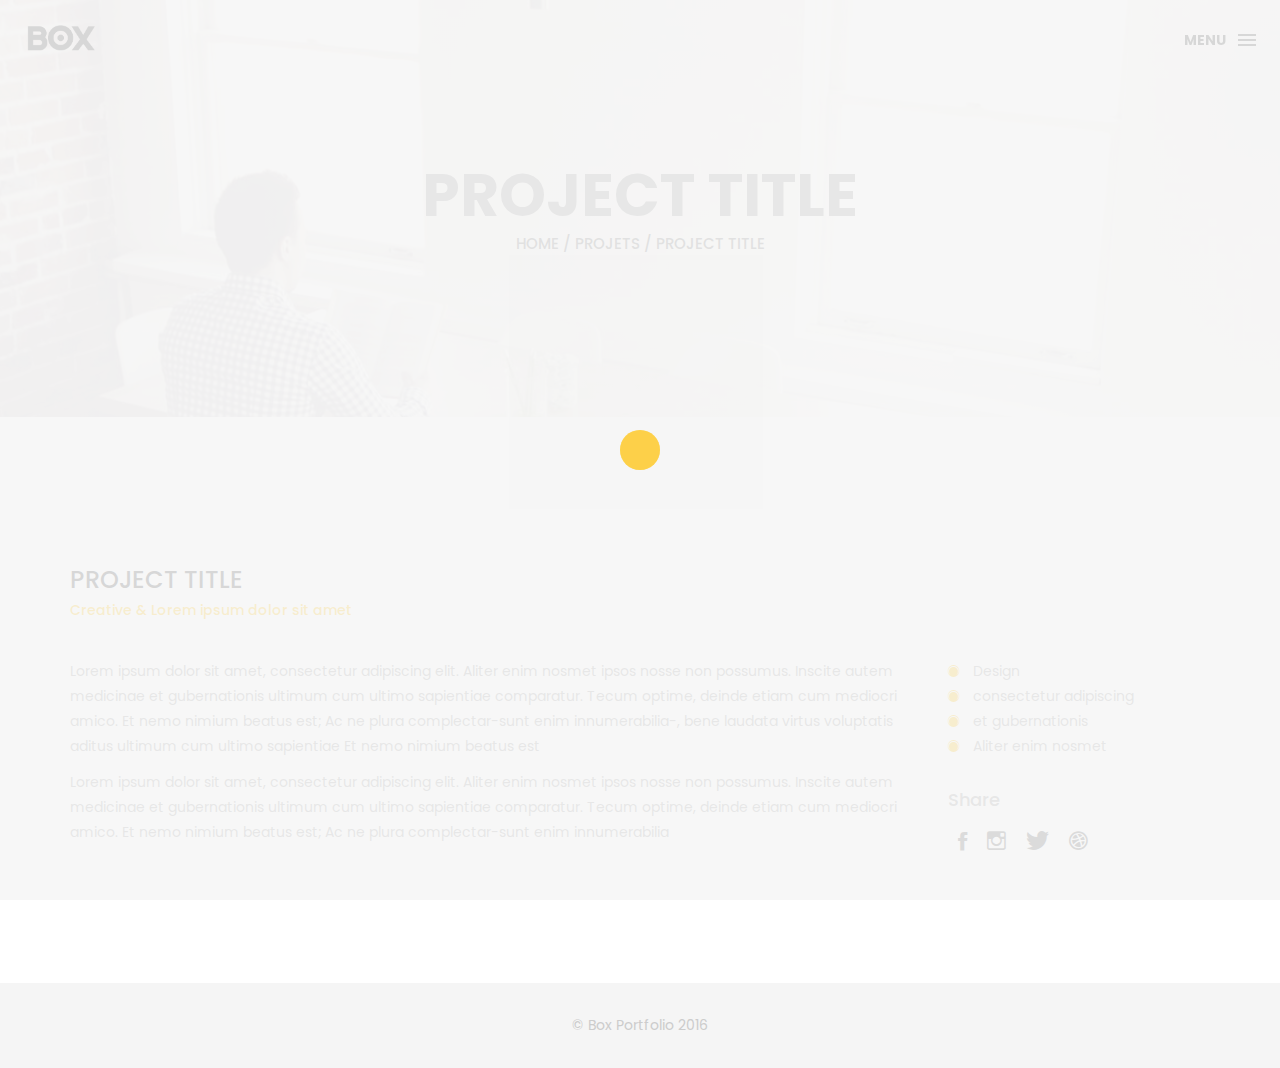
==== single-project.html @ f4066c1e "y a otut" ====
<!DOCTYPE html>
<html lang="en">

<head>
    <meta charset="utf-8">
    <meta http-equiv="X-UA-Compatible" content="IE=edge">
    <meta name="viewport" content="width=device-width, initial-scale=1">
    <!-- The above 3 meta tags *must* come first in the head; any other head content must come *after* these tags -->
    <title>Baptiste Virmont</title>
    <link rel="icon" href="img/fav.png" type="image/x-icon">

    <!-- Bootstrap -->
    <link href="css/bootstrap.min.css" rel="stylesheet">
    <link href="ionicons/css/ionicons.min.css" rel="stylesheet">

    <!-- main css -->
    <link href="css/style.css" rel="stylesheet">


    <!-- modernizr -->
    <script src="js/modernizr.js"></script>

    <!-- HTML5 shim and Respond.js for IE8 support of HTML5 elements and media queries -->
    <!-- WARNING: Respond.js doesn't work if you view the page via file:// -->
    <!--[if lt IE 9]>
      <script src="https://oss.maxcdn.com/html5shiv/3.7.2/html5shiv.min.js"></script>
      <script src="https://oss.maxcdn.com/respond/1.4.2/respond.min.js"></script>
    <![endif]-->
</head>

<body>

    <!-- Preloader -->
    <div id="preloader">
        <div class="pre-container">
            <div class="spinner">
                <div class="double-bounce1"></div>
                <div class="double-bounce2"></div>
            </div>
        </div>
    </div>
    <!-- end Preloader -->

    <div class="container-fluid">
       <!-- box-header -->
        <header class="box-header">
            <div class="box-logo">
                <a href="index.html"><img src="img/logo.png" width="80" alt="Logo"></a>
            </div>
            <!-- box-nav -->
            <a class="box-primary-nav-trigger" href="#0">
                <span class="box-menu-text">Menu</span><span class="box-menu-icon"></span>
            </a>
            <!-- box-primary-nav-trigger -->
        </header>
        <!-- end box-header -->
        
        <!-- nav -->
        <nav>
            <ul class="box-primary-nav">
                <li class="box-label">About me</li>

                <li><a href="index.html">Intro</a></li>
                <li><a href="about.html">About me</a></li>
                <li><a href="services.html">services</a></li>
                <li><a href="portfolio.html">projets</a> <i class="ion-ios-circle-filled color"></i></li>
                <li><a href="contact.html">contact me</a></li>



                <li class="box-label">Follow me</li>

                <li class="box-social"><a href="#0"><i class="ion-social-facebook"></i></a></li>
                <li class="box-social"><a href="#0"><i class="ion-social-instagram-outline"></i></a></li>
                <li class="box-social"><a href="#0"><i class="ion-social-twitter"></i></a></li>
                <li class="box-social"><a href="#0"><i class="ion-social-dribbble"></i></a></li>
            </ul>
        </nav>
        <!-- end nav -->
    </div>
    
    <!-- top-bar -->
    <div class="top-bar">
        <h1>project title</h1>
        <p><a href="#">Home</a> / <a href="#">projets</a> / project title</p>
    </div>
    <!-- end top-bar -->
    
    <!-- main-container -->
    <div class="container main-container">
        <div class="col-md-12">
            <img src="http://placehold.it/1920x1080" alt="" class="img-responsive" />
            <div class="h-30"></div>
        </div>

        <div class="col-md-12">
            <h3 class="text-uppercase">project title</h3>
            <h5>Creative & Lorem ipsum dolor sit amet</h5>
            <div class="h-30"></div>
        </div>

        <div class="col-md-9">
            <p>Lorem ipsum dolor sit amet, consectetur adipiscing elit. Aliter enim nosmet ipsos nosse non possumus. Inscite autem medicinae et gubernationis ultimum cum ultimo sapientiae comparatur. Tecum optime, deinde etiam cum mediocri amico. Et nemo nimium beatus est; Ac ne plura complectar-sunt enim innumerabilia-, bene laudata virtus voluptatis aditus ultimum cum ultimo sapientiae Et nemo nimium beatus est </p>

            <p>Lorem ipsum dolor sit amet, consectetur adipiscing elit. Aliter enim nosmet ipsos nosse non possumus. Inscite autem medicinae et gubernationis ultimum cum ultimo sapientiae comparatur. Tecum optime, deinde etiam cum mediocri amico. Et nemo nimium beatus est; Ac ne plura complectar-sunt enim innumerabilia </p>
        </div>

        <div class="col-md-3">
            <ul class="cat-ul">
                <li><i class="ion-ios-circle-filled"></i> Design</li>
                <li><i class="ion-ios-circle-filled"></i> consectetur adipiscing</li>
                <li><i class="ion-ios-circle-filled"></i> et gubernationis</li>
                <li><i class="ion-ios-circle-filled"></i> Aliter enim nosmet</li>
            </ul>
            <div class="h-10"></div>
            <h4>Share</h4>
            <ul class="social-ul">
                <li class="box-social"><a href="#0"><i class="ion-social-facebook"></i></a></li>
                <li class="box-social"><a href="#0"><i class="ion-social-instagram-outline"></i></a></li>
                <li class="box-social"><a href="#0"><i class="ion-social-twitter"></i></a></li>
                <li class="box-social"><a href="#0"><i class="ion-social-dribbble"></i></a></li>
            </ul>
        </div>
    </div>
    <!-- end main-container -->


    <!-- footer -->
    <footer>
        <div class="container-fluid">
            <p class="copyright">© Box Portfolio 2016</p>
        </div>
    </footer>
    <!-- end footer -->
    
    <!-- back to top -->
    <a href="#0" class="cd-top"><i class="ion-android-arrow-up"></i></a>
    <!-- end back to top -->




    <!-- jQuery -->
    <script src="js/jquery-2.1.1.js"></script>
    <!--  plugins -->
    <script src="js/bootstrap.min.js"></script>
    <script src="js/menu.js"></script>
    <script src="js/animated-headline.js"></script>
    <script src="js/isotope.pkgd.min.js"></script>


    <!--  custom script -->
    <script src="js/custom.js"></script>

</body>

</html>
---- css/style.css ----
/*
* Box Theme
* Created by : Ahmed Eissa
* website : www.ahmedessa.net
* behance : https://www.behance.net/3essa
*/


/* Table of Content
==================================================
	- Google fonts & font family -
	- General -
    - typography -
    - Preloader -
	- Header -
    - box intro section -
    - Portfoilo section -
    - Footer -
    - About page -
    - Services page -
    - contact page -
    - Portfolio single page -
    - Responsive media queries -
*/


/* Google fonts & font family
==================================================*/

@import url(https://fonts.googleapis.com/css?family=Poppins:400,500,600,700);

/* General
==================================================*/

html,
body {
    height: 100%;
    font-family: 'Poppins', sans-serif;
    line-height: 1.8;
    color: #999
}

.no-padding {
    padding-left: 0;
    padding-right: 0;
}

.no-padding [class^="col-"] {
    padding-left: 0;
    padding-right: 0;
}

.main-container {
    padding: 100px 0;
}

.center {
    text-align: center;
}

a {
    -webkit-transition: all .3s;
    transition: all .3s
}

.uppercase {
    text-transform: uppercase;
}

.h-30 {
    height: 30px
}

.h-10 {
    height: 10px
}

.color {
    color: #ffbf00;
    font-size: 11px;
}


/* typography
==================================================*/

h1 {
    color: #393939;
    font-size: 60px;
    text-transform: uppercase;
}

h3 {
    color: #393939;
}

h5 {
    color: #ffbf00;
}


/* preloader
==================================================*/

#preloader {
    position: fixed;
    top: 0;
    left: 0;
    right: 0;
    bottom: 0;
    background-color: #f5f5f5;
    /* change if the mask should be a color other than white */
    z-index: 1000;
    /* makes sure it stays on top */
}

.pre-container {
    position: absolute;
    left: 50%;
    top: 50%;
    bottom: auto;
    right: auto;
    -webkit-transform: translateX(-50%) translateY(-50%);
    transform: translateX(-50%) translateY(-50%);
    text-align: center;
}

.spinner {
    width: 40px;
    height: 40px;
    position: relative;
    margin: 100px auto;
}

.double-bounce1,
.double-bounce2 {
    width: 100%;
    height: 100%;
    border-radius: 50%;
    background-color: #ffbf00;
    opacity: 0.6;
    position: absolute;
    top: 0;
    left: 0;
    -webkit-animation: bounce 2.0s infinite ease-in-out;
    animation: bounce 2.0s infinite ease-in-out;
}

.double-bounce2 {
    -webkit-animation-delay: -1.0s;
    animation-delay: -1.0s;
}

@-webkit-keyframes bounce {
    0%,
    100% {
        -webkit-transform: scale(0.0)
    }
    50% {
        -webkit-transform: scale(1.0)
    }
}

@keyframes bounce {
    0%,
    100% {
        transform: scale(0.0);
        -webkit-transform: scale(0.0);
    }
    50% {
        transform: scale(1.0);
        -webkit-transform: scale(1.0);
    }
}


/* headr
==================================================*/

.box-header {
    position: absolute;
    top: 0;
    left: 0;
    background: rgba(255, 255, 255, 0.95);
    height: 50px;
    width: 100%;
    z-index: 3;
    box-shadow: 0 1px 2px rgba(0, 0, 0, 0.3);
    -webkit-font-smoothing: antialiased;
    -moz-osx-font-smoothing: grayscale;
}

.box-header {
    height: 80px;
    background: transparent;
    box-shadow: none;
}

.box-header {
    -webkit-transition: background-color 0.3s;
    transition: background-color 0.3s;
    -webkit-transform: translate3d(0, 0, 0);
    transform: translate3d(0, 0, 0);
    -webkit-backface-visibility: hidden;
    backface-visibility: hidden;
}

.box-header.is-fixed {
    position: fixed;
    top: -80px;
    background-color: rgba(255, 255, 255, 0.96);
    -webkit-transition: -webkit-transform 0.3s;
    transition: -webkit-transform 0.3s;
    transition: transform 0.3s;
    transition: transform 0.3s, -webkit-transform 0.3s;
}

.box-header.is-visible {
    -webkit-transform: translate3d(0, 100%, 0);
    transform: translate3d(0, 100%, 0);
}

.box-header.menu-is-open {
    background-color: rgba(255, 255, 255, 0.96);
}

.box-logo {
    display: block;
    padding: 20px;
}

.box-primary-nav-trigger {
    position: absolute;
    right: 0;
    top: 0;
    height: 100%;
    width: 50px;
    background-color: #fff;
}

.box-primary-nav-trigger .box-menu-text {
    color: #393939;
    text-transform: uppercase;
    font-weight: 700;
    display: none;
}

.box-primary-nav-trigger .box-menu-icon {
    display: inline-block;
    position: absolute;
    left: 50%;
    top: 50%;
    bottom: auto;
    right: auto;
    -webkit-transform: translateX(-50%) translateY(-50%);
    transform: translateX(-50%) translateY(-50%);
    width: 18px;
    height: 2px;
    background-color: #393939;
    -webkit-transition: background-color 0.3s;
    transition: background-color 0.3s;
    list-style: none;
}

.box-primary-nav-trigger .box-menu-icon::before,
.box-primary-nav-trigger .box-menu-icon:after {
    content: '';
    width: 100%;
    height: 100%;
    position: absolute;
    background-color: #393939;
    right: 0;
    -webkit-transition: -webkit-transform .3s, top .3s, background-color 0s;
    -webkit-transition: top .3s, background-color 0s, -webkit-transform .3s;
    transition: top .3s, background-color 0s, -webkit-transform .3s;
    transition: transform .3s, top .3s, background-color 0s;
    transition: transform .3s, top .3s, background-color 0s, -webkit-transform .3s;
}

.box-primary-nav-trigger .box-menu-icon::before {
    top: -5px;
}

.box-primary-nav-trigger .box-menu-icon::after {
    top: 5px;
}

.box-primary-nav-trigger .box-menu-icon.is-clicked {
    background-color: rgba(255, 255, 255, 0);
}

.box-primary-nav-trigger .box-menu-icon.is-clicked::before,
.box-primary-nav-trigger .box-menu-icon.is-clicked::after {
    background-color: 393939;
}

.box-primary-nav-trigger .box-menu-icon.is-clicked::before {
    top: 0;
    -webkit-transform: rotate(135deg);
    transform: rotate(135deg);
}

.box-primary-nav-trigger .box-menu-icon.is-clicked::after {
    top: 0;
    -webkit-transform: rotate(225deg);
    transform: rotate(225deg);
}

.box-primary-nav-trigger {
    width: 100px;
    padding-left: 1em;
    background-color: transparent;
    height: 30px;
    line-height: 30px;
    right: 10px;
    top: 50%;
    bottom: auto;
    -webkit-transform: translateY(-50%);
    transform: translateY(-50%);
}

.box-primary-nav-trigger .box-menu-text {
    display: inline-block;
}

.box-primary-nav-trigger .box-menu-icon {
    left: auto;
    right: 1em;
    -webkit-transform: translateX(0) translateY(-50%);
    transform: translateX(0) translateY(-50%);
}

.box-primary-nav {
    position: fixed;
    left: 0;
    top: 0;
    height: 100%;
    width: 100%;
    background: rgba(0, 0, 0, 0.96);
    z-index: 2;
    text-align: center;
    padding: 50px 0;
    -webkit-backface-visibility: hidden;
    backface-visibility: hidden;
    overflow: auto;
    -webkit-overflow-scrolling: touch;
    -webkit-transform: translateY(-100%);
    transform: translateY(-100%);
    -webkit-transition-property: -webkit-transform;
    transition-property: -webkit-transform;
    transition-property: transform;
    transition-property: transform, -webkit-transform;
    -webkit-transition-duration: 0.4s;
    transition-duration: 0.4s;
    list-style: none;
}

.box-primary-nav li {
    font-size: 22px;
    font-size: 1.375rem;
    font-weight: 300;
    -webkit-font-smoothing: antialiased;
    -moz-osx-font-smoothing: grayscale;
    margin: .2em 0;
    text-transform: capitalize;
}

.box-primary-nav a {
    display: inline-block;
    padding: .4em 1em;
    border-radius: 0.25em;
    -webkit-transition: all 0.2s;
    transition: all 0.2s;
    color: #fff;
    text-decoration: none;
    font-weight: bold;
}
.box-primary-nav a:focus {
    outline: none;
}

.no-touch .box-primary-nav a:hover {
    text-decoration: none;
    color: #ddd;
}

.box-primary-nav .box-label {
    color: #ffbf00;
    text-transform: uppercase;
    font-weight: 700;
    font-size: 17px;
    margin: 2.4em 0 .8em;
}

.box-primary-nav .box-social {
    display: inline-block;
    margin: 10px .4em;
}

.box-primary-nav .box-social a {
    width: 30px;
    height: 30px;
    padding: 0;
    font-size: 30px
}

.box-primary-nav.is-visible {
    -webkit-transform: translateY(0);
    transform: translateY(0);
}

.box-primary-nav {
    padding: 150px 0 0;
}

.box-primary-nav li {
    font-size: 18px;
}


/* box-intro
==================================================*/

.box-intro {
    text-align: center;
    display: table;
    height: 100vh;
    width: 100%;
}

.box-intro .table-cell {
    display: table-cell;
    vertical-align: middle;
}

.box-intro em {
    font-style: normal;
    text-transform: uppercase
}

.box-intro h5 {
    letter-spacing: 4px;
    text-transform: uppercase;
    color: #999;
    line-height: 1.7
}
.box-btn-about,
.box-btn-contact {
    display: inline-block;
}

.box-btn-about a,
.box-btn-contact a {
    margin-left: 0;
    background-color: white; /* Change color to white */
    padding: 5px 15px; /* Decrease padding for smaller buttons */
    color: #ffbf00; /* Change text color to yellow */
    border-radius: 25px;
    text-decoration: none;
    transition: background-color 0.3s ease, color 0.3s ease; /* Add transition for color */
    font-size: 16px; /* Decrease font size */
}

.box-btn-about a:hover,
.box-btn-contact a:hover {
    background-color: #ffbf00; /* Change color to yellow on hover */
    color: white; /* Change text color to white on hover */
}

/* portfolio section
==================================================*/

.portfolio .categories-grid span {
    font-size: 30px;
    margin-bottom: 30px;
    display: inline-block;
}

.portfolio .categories-grid .categories ul li {
    list-style: none;
    margin: 20px 0;
}

.portfolio .categories-grid .categories ul li a {
    display: inline-block;
    color: #60606e;
    padding: 0 10px;
    margin: 0 10px;
    -webkit-transition: all .2s ease-in-out .2s;
    transition: all .2s ease-in-out .2s;
}

.portfolio .categories-grid .categories ul li a:hover,
.portfolio .categories-grid .categories ul li a:focus {
    text-decoration: none;
}

.portfolio .categories-grid .categories ul li a.active {
    margin-left: 0;
    background-color: #ffbf00;
    padding: 0px 20px;
    color: white;
    border-radius: 25px;
    text-decoration: none;
}

.portfolio_filter {
    padding-left: 0;
}

.portfolio_item {
    position: relative;
    overflow: hidden;
    display: block;
}

.portfolio_item .portfolio_item_hover {
    position: absolute;
    top: 0px;
    left: 0px;
    height: 100%;
    width: 100%;
    background-color: rgba(0, 0, 0, .8);
    -webkit-transform: translate(-100%);
    transform: translate(-100%);
    opacity: 0;
    -webkit-transition: all .2s ease-in-out;
    transition: all .2s ease-in-out;
}

.portfolio_item .portfolio_item_hover .item_info {
    text-align: center;
    position: absolute;
    top: 50%;
    left: 50%;
    -webkit-transform: translate(-50%, -50%);
    transform: translate(-50%, -50%);
    padding: 10px;
    width: 100%;
    font-weight: bold;
}

.portfolio_item .portfolio_item_hover .item_info span {
    display: block;
    color: #fff;
    font-size: 18px;
    -webkit-transform: translateX(-100px);
    transform: translateX(-100px);
    -webkit-transition: all .2s ease-in-out .2s;
    transition: all .2s ease-in-out .2s;
    opacity: 0;
}

.portfolio_item .portfolio_item_hover .item_info em {
    font-style: normal;
    display: inline-block;
    background-color: #ffbf00;
    padding: 5px 20px;
    border-radius: 25px;
    color: #333;
    margin-top: 10px;
    -webkit-transform: translateX(-100px);
    transform: translateX(-100px);
    -webkit-transition: all .3s ease-in-out .3s;
    transition: all .3s ease-in-out .3s;
    opacity: 0;
    font-size: 10px;
    letter-spacing: 2px;
}

.portfolio_item:hover .portfolio_item_hover {
    opacity: 1;
    -webkit-transform: translateX(0);
    transform: translateX(0);
}

.portfolio_item:hover .item_info em,
.portfolio_item:hover .item_info span {
    opacity: 1;
    -webkit-transform: translateX(0);
    transform: translateX(0);
}

.portfolio .categories-grid .categories ul li {
    float: left;
}

.portfolio .categories-grid .categories ul li a {
    padding: 0 10px;
    -webkit-transition: all .2s ease-in-out .2s;
    transition: all .2s ease-in-out .2s;
}

.portfolio_filter {
    padding-left: 0;
    display: inline-block;
    margin: 0 auto;
    text-align: center;
    margin-bottom: 50px;
}

.portfolio-inner {
    padding-bottom: 0 !important;
    padding-top: 55px;
}


/* footer
==================================================*/

footer {
    padding: 30px 0;
    text-align: center;
    background: #f5f5f5
}

.copyright {
    color: #ccc;
    margin-bottom: 0;
}

footer img {
    margin: 0 auto;
}


/* backto top
==================================================*/

.cd-top {
    display: inline-block;
    height: 40px;
    width: 40px;
    position: fixed;
    bottom: 20px;
    line-height: 40px;
    font-size: 20px;
    right: 10px;
    text-align: center;
    color: #fff;
    background: rgba(255, 191, 0, 0.8);
    visibility: hidden;
    opacity: 0;
    -webkit-transition: opacity .3s 0s, visibility 0s .3s;
    transition: opacity .3s 0s, visibility 0s .3s;
}

.cd-top.cd-is-visible,
.cd-top.cd-fade-out,
.no-touch .cd-top:hover {
    -webkit-transition: opacity .3s 0s, visibility 0s 0s;
    transition: opacity .3s 0s, visibility 0s 0s;
}

.cd-top.cd-is-visible {
    /* the button becomes visible */
    visibility: visible;
    opacity: 1;
}

.cd-top.cd-fade-out {
    opacity: .5;
}

.no-touch .cd-top:hover,
.no-touch .cd-top:focus {
    background-color: #ffbf00;
    opacity: 1;
    color: #fff;
}


/* About page
==================================================*/

.top-bar {
    color: #333;
    padding: 150px 0 150px;
    background: -webkit-linear-gradient( rgba(255, 255, 255, .8), rgba(255, 255, 255, .8)), url(../img/01.jpg);
    background: linear-gradient( rgba(255, 255, 255, .8), rgba(255, 255, 255, .8)), url(../img/01.jpg);
    background-size: cover;
    background-attachment: fixed;
    background-position: center center;
    text-align: center;
}

.top-bar h1 {
    font-size: 60px;
    text-transform: uppercase;
    font-weight: 700;
    color: #999;
    line-height: 50px;
}

.top-bar p {
    font-size: 15px;
    text-transform: uppercase;
    font-weight: 500;
    color: #777;
}

.top-bar p a {
    color: #777;
}

.top-bar p a:hover,
.top-bar p a:focus {
    color: #555;
    text-decoration: none;
}

.social-ul {
    list-style: none;
    display: inline-block;
    padding-left: 0;
}

.social-ul li {
    margin: 0 10px;
    float: left;
}

.social-ul li a {
    font-size: 25px;
    color: #555;
    -webkit-transition: all .3s;
    transition: all .3s;
}

.social-ul li a:hover {
    color: #888;
}


/* Services page
==================================================*/

.size-50 {
    font-size: 50px;
}

.service-box {
    margin-bottom: 30px;
}

.service-box h3 {
    margin-top: 0;
}


/* contact page
==================================================*/

.details-text i {
    margin-right: 10px;
}

.textarea-contact {
    height: 200px;
    width: 100%;
    border: solid 1px rgba(0, 0, 0, .1);
    position: relative;
}

.textarea-contact textarea {
    height: 100%;
    width: 100%;
    border: 0;
    padding: 20px;
    background-color: transparent;
    float: left;
    z-index: 2;
    font-size: 14px;
    color: #9a9a9a;
    resize: none;
}

.textarea-contact > span {
    position: absolute;
    top: 20px;
    left: 20px;
    -webkit-transform: translateY(-50%);
    transform: translateY(-50%);
    font-size: 12px;
    text-transform: uppercase;
    color: #cdcdcd;
    -webkit-transition: all .2s ease-in-out;
    transition: all .2s ease-in-out;
    z-index: 1;
}

.input-contact {
    height: 40px;
    width: 100%;
    border: solid 1px rgba(0, 0, 0, .1);
    position: relative;
    margin-bottom: 30px;
}

.input-contact input[type="text"] {
    height: 100%;
    width: 100%;
    border: 0;
    padding: 0 20px;
    float: left;
    position: relative;
    background-color: transparent;
    z-index: 2;
    font-size: 14px;
    color: #9a9a9a;
}

.input-contact > span {
    position: absolute;
    top: 50%;
    left: 20px;
    -webkit-transform: translateY(-50%);
    transform: translateY(-50%);
    font-size: 12px;
    text-transform: uppercase;
    color: #cdcdcd;
    -webkit-transition: all .2s ease-in-out;
    transition: all .2s ease-in-out;
    z-index: 1;
}

.input-contact > span.active,
.textarea-contact > span.active {
    color: #ffbf00;
    font-size: 10px;
    top: 0px;
    left: 5px;
    background-color: #fff;
    padding: 5px
}

input:focus,
textarea:focus {
    outline: none;
}

.contact-info {
    margin-top: 20px;
}

.contact-info i {
    height: 30px;
    width: 30px;
    display: inline-block;
    background: #ffbf00;
    text-align: center;
    line-height: 33px;
    margin-right: 10px;
    color: #fff;
    font-size: 21px;
}

.contact-info p {
    display: inline-block;
    margin-right: 20px;
}

.btn-box {
    background: #ffbf00;
    padding: 10px 50px;
    border-radius: 0;
    color: #fff;
    margin-top: 20px;
    text-transform: uppercase;
    letter-spacing: 2px;
    font-weight: 500;
    transition: background-color 0.3s ease; /* Add transition for background color */
}

.btn-box:hover,
.btn-box:focus {
    background: #ffffff; /* Change background color to white on hover */
    color: #ffbf00; /* Change text color to yellow on hover */
}


/* single project page
==================================================*/

.cat-ul {
    padding-left: 0;
    list-style: none
}

.cat-ul li i {
    margin-right: 10px;
    color: #ffbf00;
}


/* Responsive media queries
==================================================*/

@media (max-width: 991px) {
    .portfolio .categories-grid span {
        margin-bottom: 0;
        text-align: center;
        width: 100%;
    }
    .portfolio .categories-grid .categories ul li {
        text-align: center;
    }
    .portfolio .categories-grid .categories ul li a {
        margin-left: 0;
    }
    .col-md-6 h3 {
        margin-top: 30px;
    }
}

@media only screen and (max-width: 670px) {
    .box-headline {
        font-size: 100px;
    }
    .box-intro h5 {
        font-size: 12px;
    }
    .box-primary-nav a {
        padding: 5px 1em;
        font-size: 14px;
    }
    .box-primary-nav {
        padding: 80px 0 0;
    }
    .box-primary-nav .box-social a {
        font-size: 23px;
    }
    .top-bar h1 {
        font-size: 40px;
        line-height: 30px;
    }
    .portfolio .categories-grid .categories ul li {
        float: none;
    }
}

@media only screen and (max-width: 520px) {
    .box-headline {
        font-size: 80px;
    }
    .box-intro h5 {
        font-size: 12px;
    }
    .main-container {
        padding: 50px 0;
    }
}

@media only screen and (max-width: 420px) {
    .box-headline {
        font-size: 50px;
    }
    .box-intro h5 {
        font-size: 12px;
    }
    .top-bar h1 {
        font-size: 30px;
        line-height: 30px;
    }
}
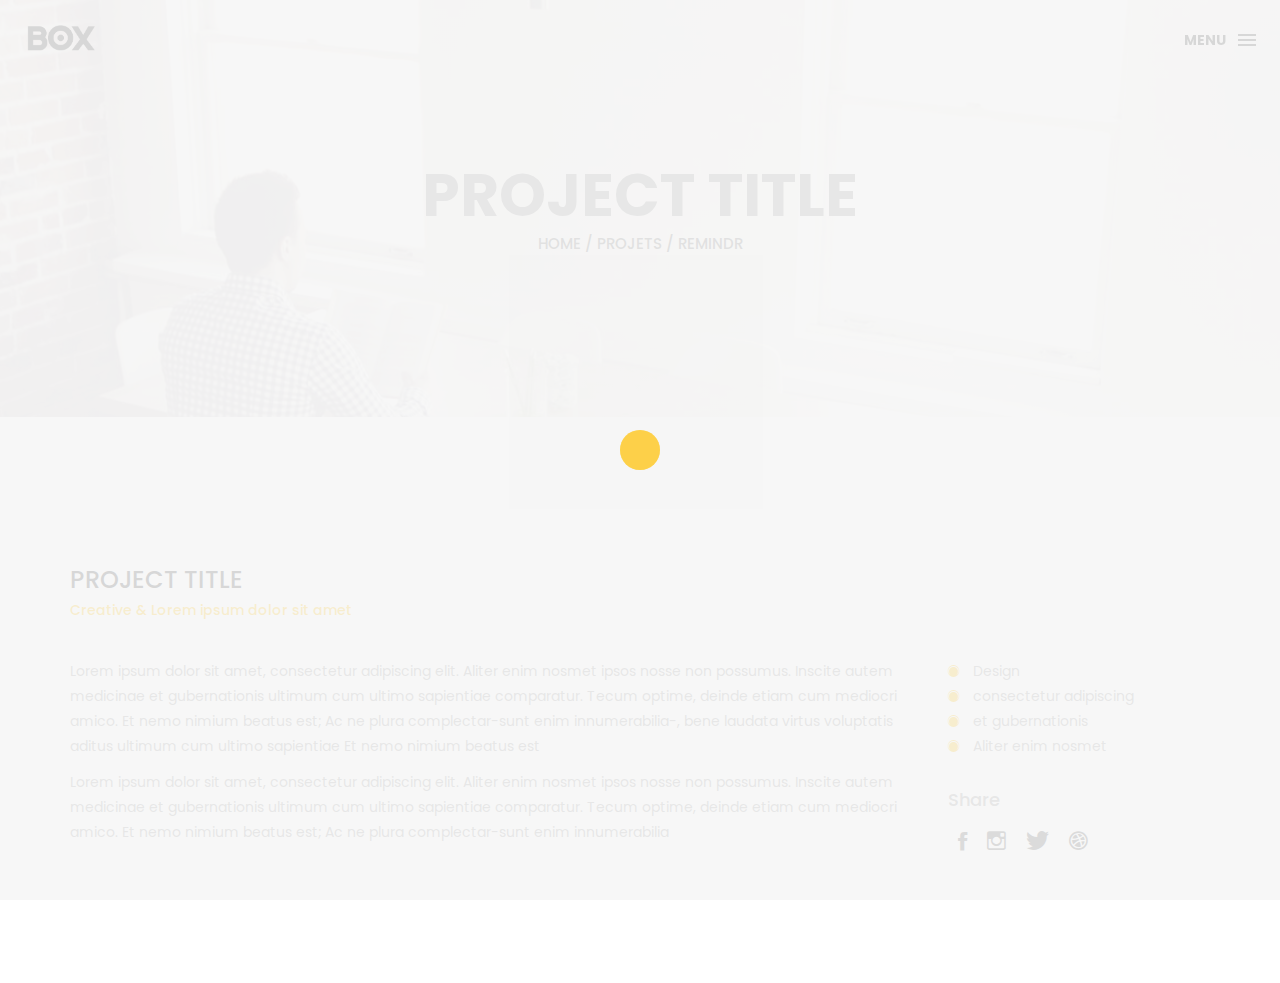
==== commit 9af85b3d: "oui oui" ====
--- a/single-project.html
+++ b/single-project.html
@@ -66,8 +66,6 @@
                 <li><a href="portfolio.html">projets</a> <i class="ion-ios-circle-filled color"></i></li>
                 <li><a href="contact.html">contact me</a></li>
 
-
-
                 <li class="box-label">Follow me</li>
 
                 <li class="box-social"><a href="#0"><i class="ion-social-facebook"></i></a></li>
@@ -82,7 +80,7 @@
     <!-- top-bar -->
     <div class="top-bar">
         <h1>project title</h1>
-        <p><a href="#">Home</a> / <a href="#">projets</a> / project title</p>
+        <p><a href="portfolio.html">Home</a> / <a href="portfolio.html">projets</a> / Remindr</p>
     </div>
     <!-- end top-bar -->
     
@@ -124,21 +122,9 @@
     </div>
     <!-- end main-container -->
 
-
-    <!-- footer -->
-    <footer>
-        <div class="container-fluid">
-            <p class="copyright">© Box Portfolio 2016</p>
-        </div>
-    </footer>
-    <!-- end footer -->
-    
     <!-- back to top -->
     <a href="#0" class="cd-top"><i class="ion-android-arrow-up"></i></a>
     <!-- end back to top -->
-
-
-
 
     <!-- jQuery -->
     <script src="js/jquery-2.1.1.js"></script>
@@ -148,7 +134,6 @@
     <script src="js/animated-headline.js"></script>
     <script src="js/isotope.pkgd.min.js"></script>
 
-
     <!--  custom script -->
     <script src="js/custom.js"></script>
 
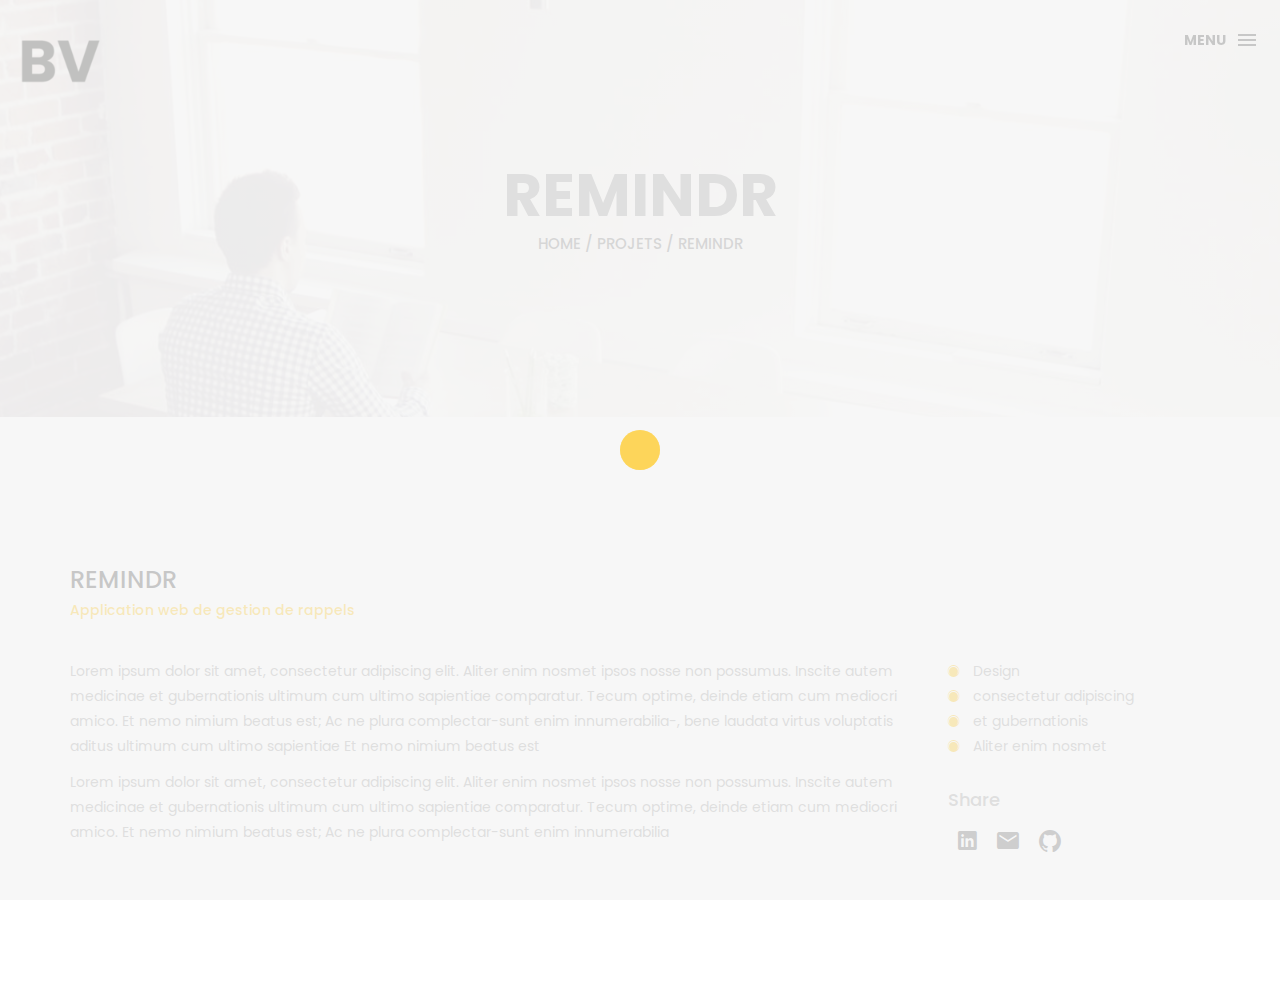
==== commit f8ccb6c1: "continuation de remindr" ====
--- a/single-project.html
+++ b/single-project.html
@@ -79,8 +79,8 @@
     
     <!-- top-bar -->
     <div class="top-bar">
-        <h1>project title</h1>
-        <p><a href="portfolio.html">Home</a> / <a href="portfolio.html">projets</a> / Remindr</p>
+        <h1>Remindr</h1>
+        <p><a href="index.html">Home</a> / <a href="portfolio.html">projets</a> / Remindr</p>
     </div>
     <!-- end top-bar -->
     
@@ -92,8 +92,8 @@
         </div>
 
         <div class="col-md-12">
-            <h3 class="text-uppercase">project title</h3>
-            <h5>Creative & Lorem ipsum dolor sit amet</h5>
+            <h3 class="text-uppercase">Remindr</h3>
+            <h5>Application web de gestion de rappels</h5>
             <div class="h-30"></div>
         </div>
 
@@ -113,10 +113,10 @@
             <div class="h-10"></div>
             <h4>Share</h4>
             <ul class="social-ul">
-                <li class="box-social"><a href="#0"><i class="ion-social-facebook"></i></a></li>
-                <li class="box-social"><a href="#0"><i class="ion-social-instagram-outline"></i></a></li>
-                <li class="box-social"><a href="#0"><i class="ion-social-twitter"></i></a></li>
-                <li class="box-social"><a href="#0"><i class="ion-social-dribbble"></i></a></li>
+                <li class="box-social"><a href="https://www.linkedin.com/in/baptiste-virmont/"><i class="ion-social-linkedin" target="blank"></i></a></li>
+                <li class="box-social"><a href="mailto:bapt.virmont@gmail.com"><i class="ion-android-mail"></i></a></li>
+                <li class="box-social"><a href="https://github.com/Samuraaii0610"><i class="ion-social-github"></i></a></li>
+            </ul>
             </ul>
         </div>
     </div>
